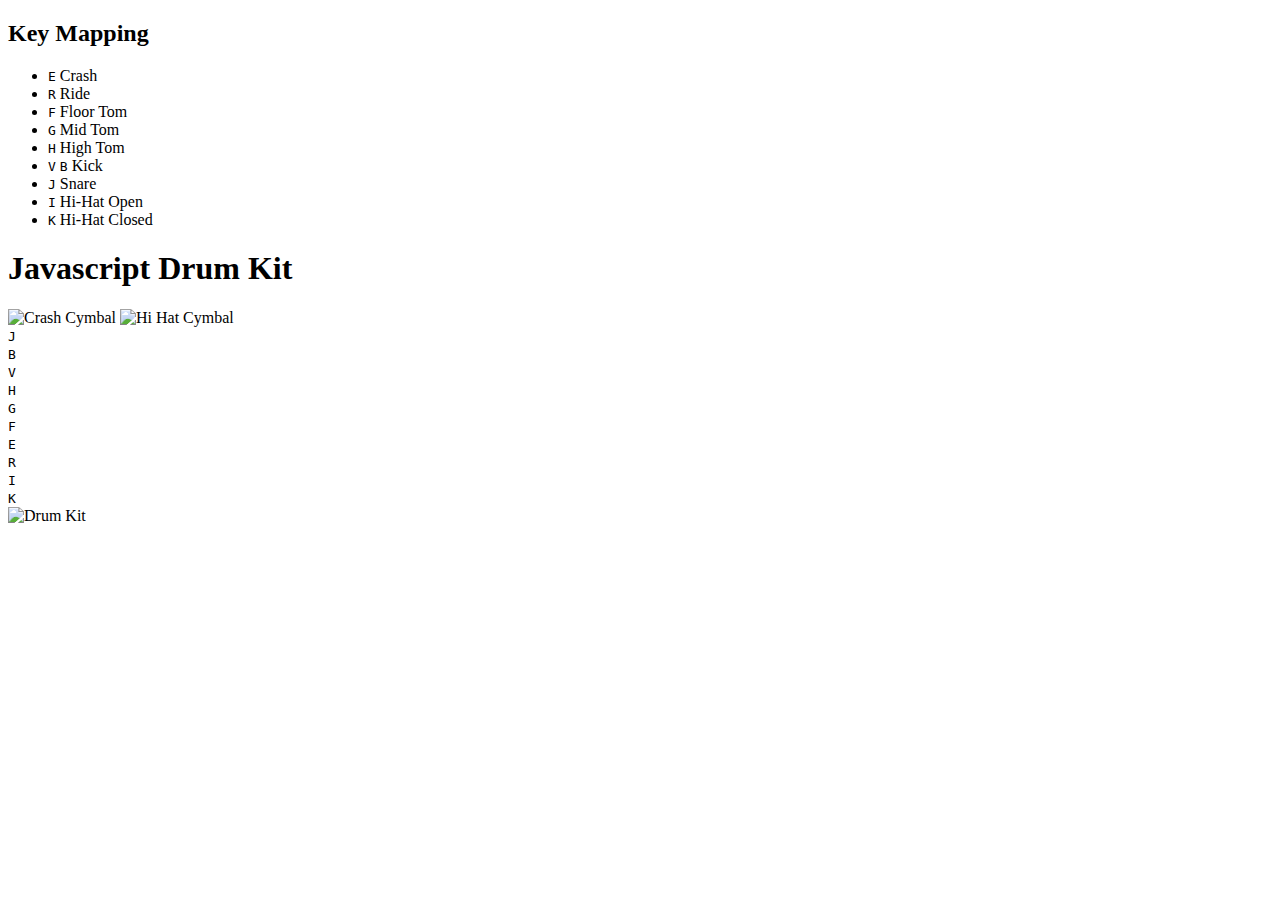
==== JS Drum Kit/index.html @ fa810835 "Merge pull request #3 from ghost-lolade/master" ====
<!DOCTYPE html>
<html lang="en">
<head>
    <meta charset="UTF-8">
    <meta http-equiv="X-UA-Compatible" content="IE=edge">
    <meta name="viewport" content="width=device-width, initial-scale=1.0">
    <title>Document</title>
</head>
<body>
    <main>
        <section class="main-wrapper">
            <div class="key-main-wrapper">
                <h2>Key Mapping</h2>
                <ul class="key-map-list">
                    <li>
                        <kbd class="key-code">E</kbd>
                        <span class="key-sound">Crash</span>
                    </li>
                    <li>
                        <kbd class="key-code">R</kbd>
                        <span class="key-sound">Ride</span>
                    </li>
                    <li>
                        <kbd class="key-code">F</kbd>
                        <span class="key-sound">Floor Tom</span>
                    </li>
                    <li>
                        <kbd class="key-code">G</kbd>
                        <span class="key-sound">Mid Tom</span>
                    </li>
                    <li>
                        <kbd class="key-code">H</kbd>
                        <span class="key-sound">High Tom</span>
                    </li>
                    <li>
                        <kbd class="key-code">V</kbd>
                        <kbd class="key-code">B</kbd>
                        <span class="key-sound">Kick</span>
                    </li>
                    <li>
                        <kbd class="key-code">J</kbd>
                        <span class="key-sound">Snare</span>
                    </li>
                    <li>
                        <kbd class="key-code">I</kbd>
                        <span class="key-sound">Hi-Hat Open</span>
                    </li>
                    <li>
                        <kbd class="key-code">K</kbd>
                        <span class="key-sound">Hi-Hat Closed</span>
                    </li>
                </ul>
            </div>
            <h1 class="main-title">Javascript Drum Kit</h1>
            <div class="drum-kit-wrapper">
                <img src="https://raw.githubusercontent.com/ArunMichaelDsouza/javascript-30-course/master/src/01-javascript-drum-kit/img/crash.png" alt="Crash Cymbal" id="crash-ride" class="crash-cymbal">
                <img src="https://raw.githubusercontent.com/ArunMichaelDsouza/javascript-30-course/master/src/01-javascript-drum-kit/img/hihat.png" alt="Hi Hat Cymbal" id="hihat-top" class="hihat-top-cymbal">
                <div data-key="74" class="key snare">
                    <kbd>J</kbd>
                </div>
                <div data-key="66" class="key kick">
                    <kbd>B</kbd>
                </div>
                <div data-key="86" class="key kick2">
                    <kbd>V</kbd>
                </div>
                <div data-key="72" class="key tom-high">
                    <kbd>H</kbd>
                </div>
                <div data-key="71" class="key tom-mid">
                    <kbd>G</kbd>
                </div>
                <div data-key="70" class="key tom-low">
                    <kbd>F</kbd>
                </div>
                <div data-key="69" class="key crash">
                    <kbd>E</kbd>
                </div>
                <div data-key="82" class="key ride">
                    <kbd>R</kbd>
                </div>
                <div data-key="73" class="key hihat-open">
                    <kbd>I</kbd>
                </div>
                <div data-key="75" class="key hihat-close">
                    <kbd>K</kbd>
                </div>
                <img src="https://raw.githubusercontent.com/ArunMichaelDsouza/javascript-30-course/master/src/01-javascript-drum-kit/img/drum-kit.png" alt="Drum Kit" class="drum-kit">
            </div>
        </section>
    </main>
    <audio data-key="74" src="https://raw.githubusercontent.com/ArunMichaelDsouza/javascript-30-course/master/src/01-javascript-drum-kit/sounds/snare.wav"></audio>
<audio data-key="66" src="https://raw.githubusercontent.com/ArunMichaelDsouza/javascript-30-course/master/src/01-javascript-drum-kit/sounds/kick.wav"></audio>
<audio data-key="86" src="https://raw.githubusercontent.com/ArunMichaelDsouza/javascript-30-course/master/src/01-javascript-drum-kit/sounds/kick.wav"></audio>
<audio data-key="72" src="https://raw.githubusercontent.com/ArunMichaelDsouza/javascript-30-course/master/src/01-javascript-drum-kit/sounds/tom-high.wav"></audio>
<audio data-key="71" src="https://raw.githubusercontent.com/ArunMichaelDsouza/javascript-30-course/master/src/01-javascript-drum-kit/sounds/tom-mid.wav"></audio>
<audio data-key="70" src="https://raw.githubusercontent.com/ArunMichaelDsouza/javascript-30-course/master/src/01-javascript-drum-kit/sounds/tom-low.wav"></audio>
<audio data-key="69" src="https://raw.githubusercontent.com/ArunMichaelDsouza/javascript-30-course/master/src/01-javascript-drum-kit/sounds/crash.wav"></audio>
<audio data-key="82" src="https://raw.githubusercontent.com/ArunMichaelDsouza/javascript-30-course/master/src/01-javascript-drum-kit/sounds/ride.wav"></audio>
<audio data-key="73" src="https://raw.githubusercontent.com/ArunMichaelDsouza/javascript-30-course/master/src/01-javascript-drum-kit/sounds/hihat-open.wav"></audio>
<audio data-key="75" src="https://raw.githubusercontent.com/ArunMichaelDsouza/javascript-30-course/master/src/01-javascript-drum-kit/sounds/hihat-close.wav"></audio>
</body>
</html>
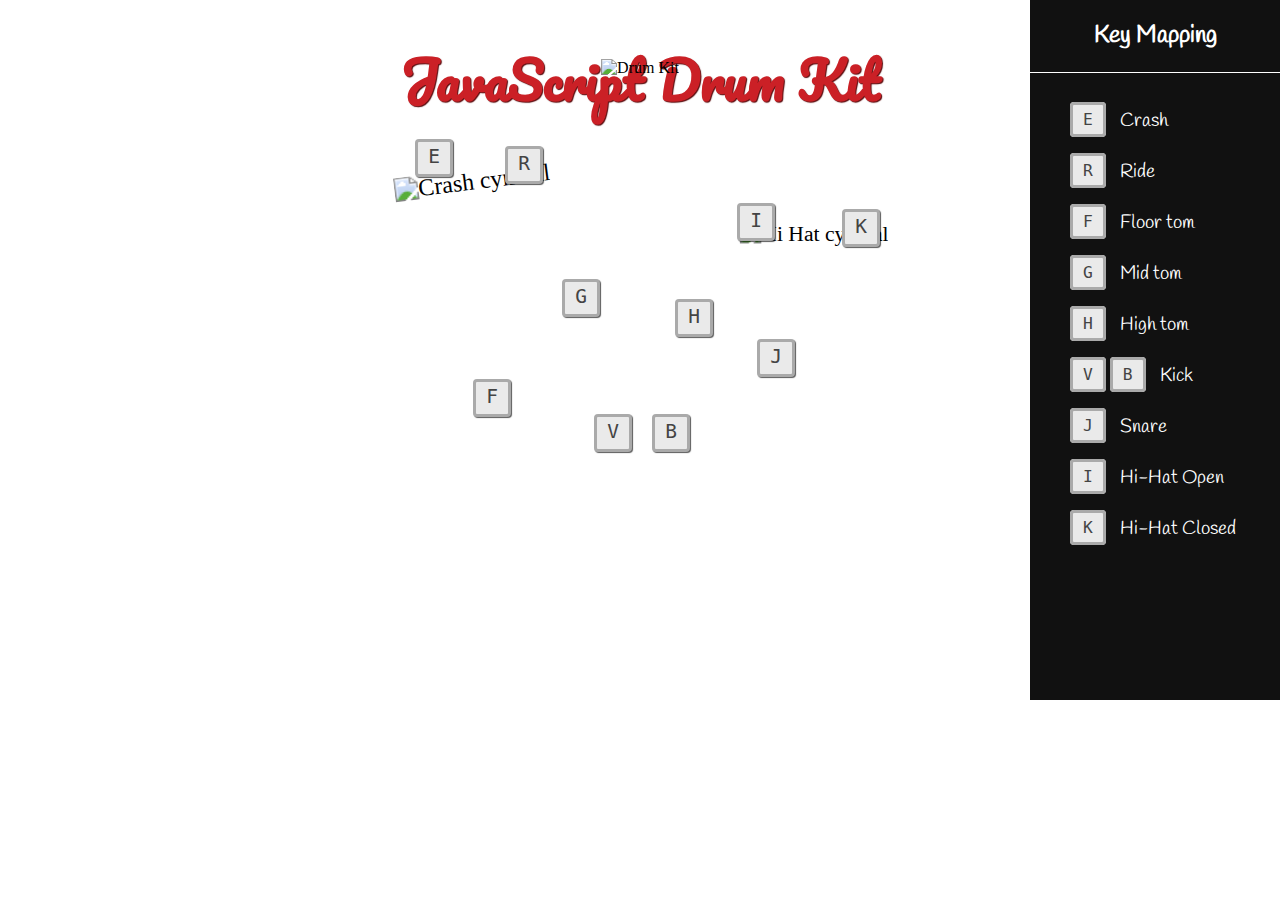
==== commit 45d1973c: "added js for drumkit project" ====
--- a/JS Drum Kit/index.html
+++ b/JS Drum Kit/index.html
@@ -4,100 +4,102 @@
     <meta charset="UTF-8">
     <meta http-equiv="X-UA-Compatible" content="IE=edge">
     <meta name="viewport" content="width=device-width, initial-scale=1.0">
+    <link rel="stylesheet" href="style.css">
+    <script src="test.js"></script>
     <title>Document</title>
 </head>
 <body>
-    <main>
-        <section class="main-wrapper">
-            <div class="key-main-wrapper">
-                <h2>Key Mapping</h2>
-                <ul class="key-map-list">
-                    <li>
-                        <kbd class="key-code">E</kbd>
-                        <span class="key-sound">Crash</span>
-                    </li>
-                    <li>
-                        <kbd class="key-code">R</kbd>
-                        <span class="key-sound">Ride</span>
-                    </li>
-                    <li>
-                        <kbd class="key-code">F</kbd>
-                        <span class="key-sound">Floor Tom</span>
-                    </li>
-                    <li>
-                        <kbd class="key-code">G</kbd>
-                        <span class="key-sound">Mid Tom</span>
-                    </li>
-                    <li>
-                        <kbd class="key-code">H</kbd>
-                        <span class="key-sound">High Tom</span>
-                    </li>
-                    <li>
-                        <kbd class="key-code">V</kbd>
-                        <kbd class="key-code">B</kbd>
-                        <span class="key-sound">Kick</span>
-                    </li>
-                    <li>
-                        <kbd class="key-code">J</kbd>
-                        <span class="key-sound">Snare</span>
-                    </li>
-                    <li>
-                        <kbd class="key-code">I</kbd>
-                        <span class="key-sound">Hi-Hat Open</span>
-                    </li>
-                    <li>
-                        <kbd class="key-code">K</kbd>
-                        <span class="key-sound">Hi-Hat Closed</span>
-                    </li>
-                </ul>
-            </div>
-            <h1 class="main-title">Javascript Drum Kit</h1>
-            <div class="drum-kit-wrapper">
-                <img src="https://raw.githubusercontent.com/ArunMichaelDsouza/javascript-30-course/master/src/01-javascript-drum-kit/img/crash.png" alt="Crash Cymbal" id="crash-ride" class="crash-cymbal">
-                <img src="https://raw.githubusercontent.com/ArunMichaelDsouza/javascript-30-course/master/src/01-javascript-drum-kit/img/hihat.png" alt="Hi Hat Cymbal" id="hihat-top" class="hihat-top-cymbal">
-                <div data-key="74" class="key snare">
-                    <kbd>J</kbd>
-                </div>
-                <div data-key="66" class="key kick">
-                    <kbd>B</kbd>
-                </div>
-                <div data-key="86" class="key kick2">
-                    <kbd>V</kbd>
-                </div>
-                <div data-key="72" class="key tom-high">
-                    <kbd>H</kbd>
-                </div>
-                <div data-key="71" class="key tom-mid">
-                    <kbd>G</kbd>
-                </div>
-                <div data-key="70" class="key tom-low">
-                    <kbd>F</kbd>
-                </div>
-                <div data-key="69" class="key crash">
-                    <kbd>E</kbd>
-                </div>
-                <div data-key="82" class="key ride">
-                    <kbd>R</kbd>
-                </div>
-                <div data-key="73" class="key hihat-open">
-                    <kbd>I</kbd>
-                </div>
-                <div data-key="75" class="key hihat-close">
-                    <kbd>K</kbd>
-                </div>
-                <img src="https://raw.githubusercontent.com/ArunMichaelDsouza/javascript-30-course/master/src/01-javascript-drum-kit/img/drum-kit.png" alt="Drum Kit" class="drum-kit">
-            </div>
-        </section>
-    </main>
-    <audio data-key="74" src="https://raw.githubusercontent.com/ArunMichaelDsouza/javascript-30-course/master/src/01-javascript-drum-kit/sounds/snare.wav"></audio>
-<audio data-key="66" src="https://raw.githubusercontent.com/ArunMichaelDsouza/javascript-30-course/master/src/01-javascript-drum-kit/sounds/kick.wav"></audio>
-<audio data-key="86" src="https://raw.githubusercontent.com/ArunMichaelDsouza/javascript-30-course/master/src/01-javascript-drum-kit/sounds/kick.wav"></audio>
-<audio data-key="72" src="https://raw.githubusercontent.com/ArunMichaelDsouza/javascript-30-course/master/src/01-javascript-drum-kit/sounds/tom-high.wav"></audio>
-<audio data-key="71" src="https://raw.githubusercontent.com/ArunMichaelDsouza/javascript-30-course/master/src/01-javascript-drum-kit/sounds/tom-mid.wav"></audio>
-<audio data-key="70" src="https://raw.githubusercontent.com/ArunMichaelDsouza/javascript-30-course/master/src/01-javascript-drum-kit/sounds/tom-low.wav"></audio>
-<audio data-key="69" src="https://raw.githubusercontent.com/ArunMichaelDsouza/javascript-30-course/master/src/01-javascript-drum-kit/sounds/crash.wav"></audio>
-<audio data-key="82" src="https://raw.githubusercontent.com/ArunMichaelDsouza/javascript-30-course/master/src/01-javascript-drum-kit/sounds/ride.wav"></audio>
-<audio data-key="73" src="https://raw.githubusercontent.com/ArunMichaelDsouza/javascript-30-course/master/src/01-javascript-drum-kit/sounds/hihat-open.wav"></audio>
-<audio data-key="75" src="https://raw.githubusercontent.com/ArunMichaelDsouza/javascript-30-course/master/src/01-javascript-drum-kit/sounds/hihat-close.wav"></audio>
+<main>
+    <section class="main-wrapper">
+      <div class="key-map-wrapper">
+        <h2>Key Mapping</h2>
+        <ul class="key-map-list">
+          <li>
+            <kbd class="key-code">E</kbd>
+            <span class="key-sound">Crash</span>
+          </li>
+          <li>
+            <kbd class="key-code">R</kbd>
+            <span class="key-sound">Ride</span>
+          </li>
+          <li>
+            <kbd class="key-code">F</kbd>
+            <span class="key-sound">Floor tom</span>
+          </li>
+          <li>
+            <kbd class="key-code">G</kbd>
+            <span class="key-sound">Mid tom</span>
+          </li>
+          <li>
+            <kbd class="key-code">H</kbd>
+            <span class="key-sound">High tom</span>
+          </li>
+          <li>
+            <kbd class="key-code">V</kbd>
+            <kbd class="key-code">B</kbd>
+            <span class="key-sound">Kick</span>
+          </li>
+          <li>
+            <kbd class="key-code">J</kbd>
+            <span class="key-sound">Snare</span>
+          </li>
+          <li>
+            <kbd class="key-code">I</kbd>
+            <span class="key-sound">Hi-Hat Open</span>
+          </li>
+          <li>
+            <kbd class="key-code">K</kbd>
+            <span class="key-sound">Hi-Hat Closed</span>
+          </li>
+        </ul>
+      </div>
+      <h1 class="main-title">JavaScript Drum Kit</h1>
+      <div class="drum-kit-wrapper">
+        <img id="crash-ride" class="crash-cymbal" src="https://raw.githubusercontent.com/ArunMichaelDsouza/javascript-30-course/master/src/01-javascript-drum-kit/img/crash.png" alt="Crash cymbal">
+        <img id="hihat-top" class="hihat-top-cymbal" src="https://raw.githubusercontent.com/ArunMichaelDsouza/javascript-30-course/master/src/01-javascript-drum-kit/img/hihat-top.png" alt="Hi Hat cymbal">
+        <div data-key="74" class="key snare">
+          <kbd>J</kbd>
+        </div>
+        <div data-key="66" class="key kick">
+          <kbd>B</kbd>
+        </div>
+        <div data-key="86" class="key kick2">
+          <kbd>V</kbd>
+        </div>
+        <div data-key="72" class="key tom-high">
+          <kbd>H</kbd>
+        </div>
+        <div data-key="71" class="key tom-mid">
+          <kbd>G</kbd>
+        </div>
+        <div data-key="70" class="key tom-low">
+          <kbd>F</kbd>
+        </div>
+        <div data-key="69" class="key crash">
+          <kbd>E</kbd>
+        </div>
+        <div data-key="82" class="key ride">
+          <kbd>R</kbd>
+        </div>
+        <div data-key="73" class="key hihat-open">
+          <kbd>I</kbd>
+        </div>
+        <div data-key="75" class="key hihat-close">
+          <kbd>K</kbd>
+        </div>
+        <img class="drum-kit" src="https://raw.githubusercontent.com/ArunMichaelDsouza/javascript-30-course/master/src/01-javascript-drum-kit/img/drum-kit.png" alt="Drum Kit" />
+      </div>
+    </section>
+  </main>
+  <audio data-key="74" src="https://raw.githubusercontent.com/ArunMichaelDsouza/javascript-30-course/master/src/01-javascript-drum-kit/sounds/snare.wav"></audio>
+  <audio data-key="66" src="https://raw.githubusercontent.com/ArunMichaelDsouza/javascript-30-course/master/src/01-javascript-drum-kit/sounds/kick.wav"></audio>
+  <audio data-key="86" src="https://raw.githubusercontent.com/ArunMichaelDsouza/javascript-30-course/master/src/01-javascript-drum-kit/sounds/kick.wav"></audio>
+  <audio data-key="72" src="https://raw.githubusercontent.com/ArunMichaelDsouza/javascript-30-course/master/src/01-javascript-drum-kit/sounds/tom-high.wav"></audio>
+  <audio data-key="71" src="https://raw.githubusercontent.com/ArunMichaelDsouza/javascript-30-course/master/src/01-javascript-drum-kit/sounds/tom-mid.wav"></audio>
+  <audio data-key="70" src="https://raw.githubusercontent.com/ArunMichaelDsouza/javascript-30-course/master/src/01-javascript-drum-kit/sounds/tom-low.wav"></audio>
+  <audio data-key="69" src="https://raw.githubusercontent.com/ArunMichaelDsouza/javascript-30-course/master/src/01-javascript-drum-kit/sounds/crash.wav"></audio>
+  <audio data-key="82" src="https://raw.githubusercontent.com/ArunMichaelDsouza/javascript-30-course/master/src/01-javascript-drum-kit/sounds/ride.wav"></audio>
+  <audio data-key="73" src="https://raw.githubusercontent.com/ArunMichaelDsouza/javascript-30-course/master/src/01-javascript-drum-kit/sounds/hihat-open.wav"></audio>
+  <audio data-key="75" src="https://raw.githubusercontent.com/ArunMichaelDsouza/javascript-30-course/master/src/01-javascript-drum-kit/sounds/hihat-close.wav"></audio>
 </body>
 </html>--- a/JS Drum Kit/style.css
+++ b/JS Drum Kit/style.css
@@ -0,0 +1,165 @@
+@import url(https://fonts.googleapis.com/css?family=Handlee|Pacifico);
+
+html,
+body {
+	padding: 0;
+	margin: 0;
+	background-color: #fff;
+}
+
+.main-wrapper {
+	margin: 30px auto 0;
+	width: 1080px;
+	text-align: center;
+}
+
+.main-title {
+	font-family: 'Pacifico', cursive;
+	text-align: center;
+	font-size: 3.2em;
+	color: #cb2026;
+	text-shadow: 1px 1px 1px #5a0b0d;
+}
+
+.drum-kit-wrapper {
+	position: relative;
+	width: 600px;
+	margin: -100px auto 0;
+}
+
+.drum-kit {
+	width: 100%;
+	height: 520px;
+	position: relative;
+}
+
+.crash-cymbal {
+	position: absolute;
+	top: 114px;
+    left: 80px;
+    transform: rotate(-7.2deg) scale(1.5);
+    transition: all ease-in-out .042s;
+}
+
+.hihat-top-cymbal {
+	position: absolute;
+    top: 166px;
+    right: 71px;
+    transform: scale(1.35);
+    z-index: 0;
+    transition: all ease-in-out .042s;
+}
+
+.key {
+	display: inline-block;
+	transition: all ease-in-out .042s;
+	position: absolute;
+	background: #eaeaea;
+    font-size: 1.5em;
+    height: 32px;
+    width: 32px;
+    text-align: center;
+    border-radius: 4px;
+    border: 3px solid #aaa;
+    color: #444;
+    box-shadow: 1px 1px 1px rgba(0,0,0,.65);
+    z-index: 2;
+}
+
+.key.kick {
+	top: 355px;
+    right: 250px;
+}
+
+.key.kick2 {
+    top: 355px;
+    right: 308px;
+}
+
+.key.snare {
+	right: 145px;
+    top: 280px;
+}
+
+.key.tom-high {
+	right: 227px;
+    top: 240px;
+}
+
+.key.tom-mid {
+	left: 222px;
+    top: 220px;
+}
+
+.key.tom-low {
+	top: 320px;
+    left: 133px;
+}
+
+.key.crash {
+	top: 80px;
+    left: 75px;
+}
+
+.key.ride {
+	left: 165px;
+    top: 87px;
+}
+
+.key.hihat-open {
+	right: 165px;
+    top: 144px;
+}
+
+.key.hihat-close {
+	right: 60px;
+    top: 150px;
+}
+
+.playing {
+	transform: scale(1.12);
+}
+
+.key-map-wrapper {
+	position: absolute;
+    right: 0;
+    top: 0;
+    height: 700px;
+    background: #111;
+    width: 250px;
+    z-index: 3;
+}
+
+.key-map-wrapper > h2 {
+	color: #fff;
+	font-family: 'Handlee', cursive;
+	margin-bottom: 35px;
+	border-bottom: 1px solid #fff;
+    padding-bottom: 20px;
+}
+
+.key-map-list {
+	list-style: none;
+	color: #fff;
+	text-align: left;
+}
+
+.key-map-list > li {
+	margin-bottom: 25px;
+}
+
+.key-code {
+	color: #444;
+    background-color: #eaeaea;
+    font-size: 1.25em;
+    padding: 5px 10px;
+    border-radius: 4px;
+    border: 3px solid #aaa;
+}
+
+.key-sound {
+	font-size: 1.2em;
+	margin-left: 10px;
+	font-family: 'Handlee', cursive;
+	vertical-align: middle;
+}